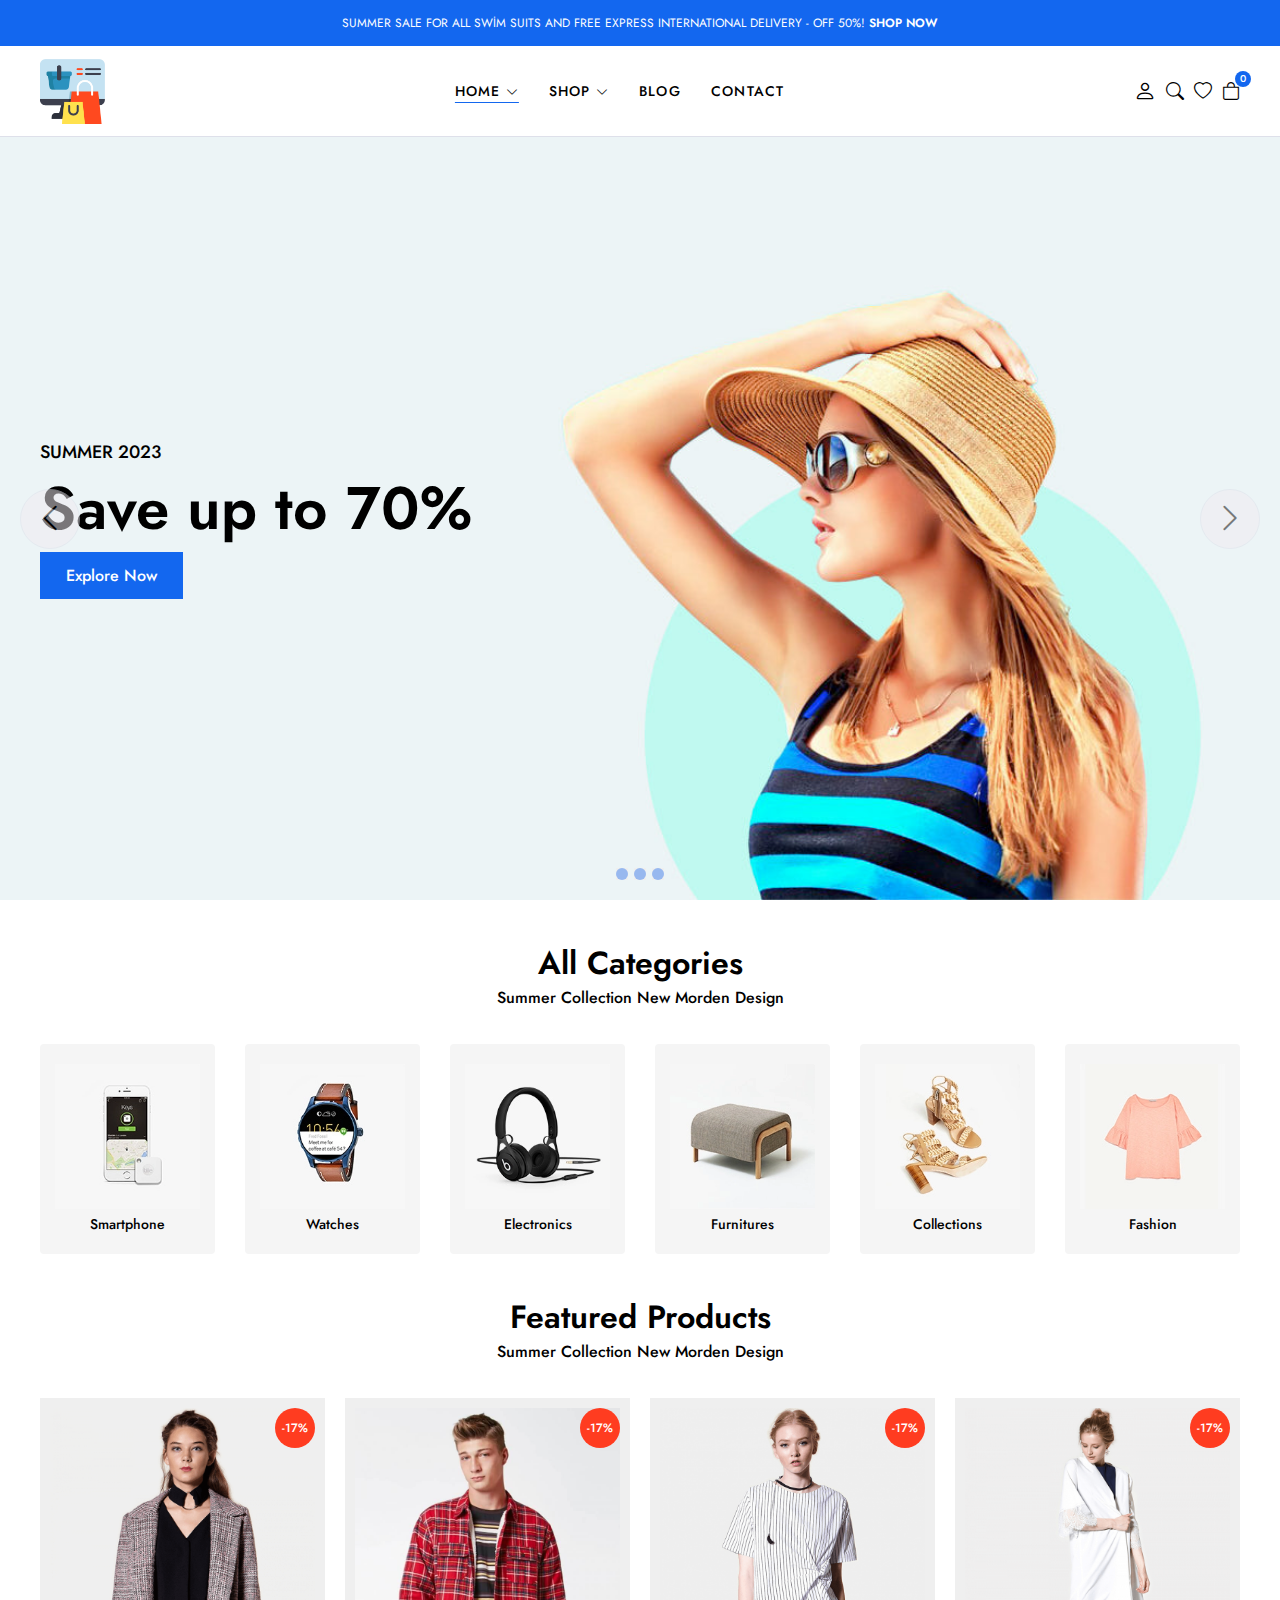
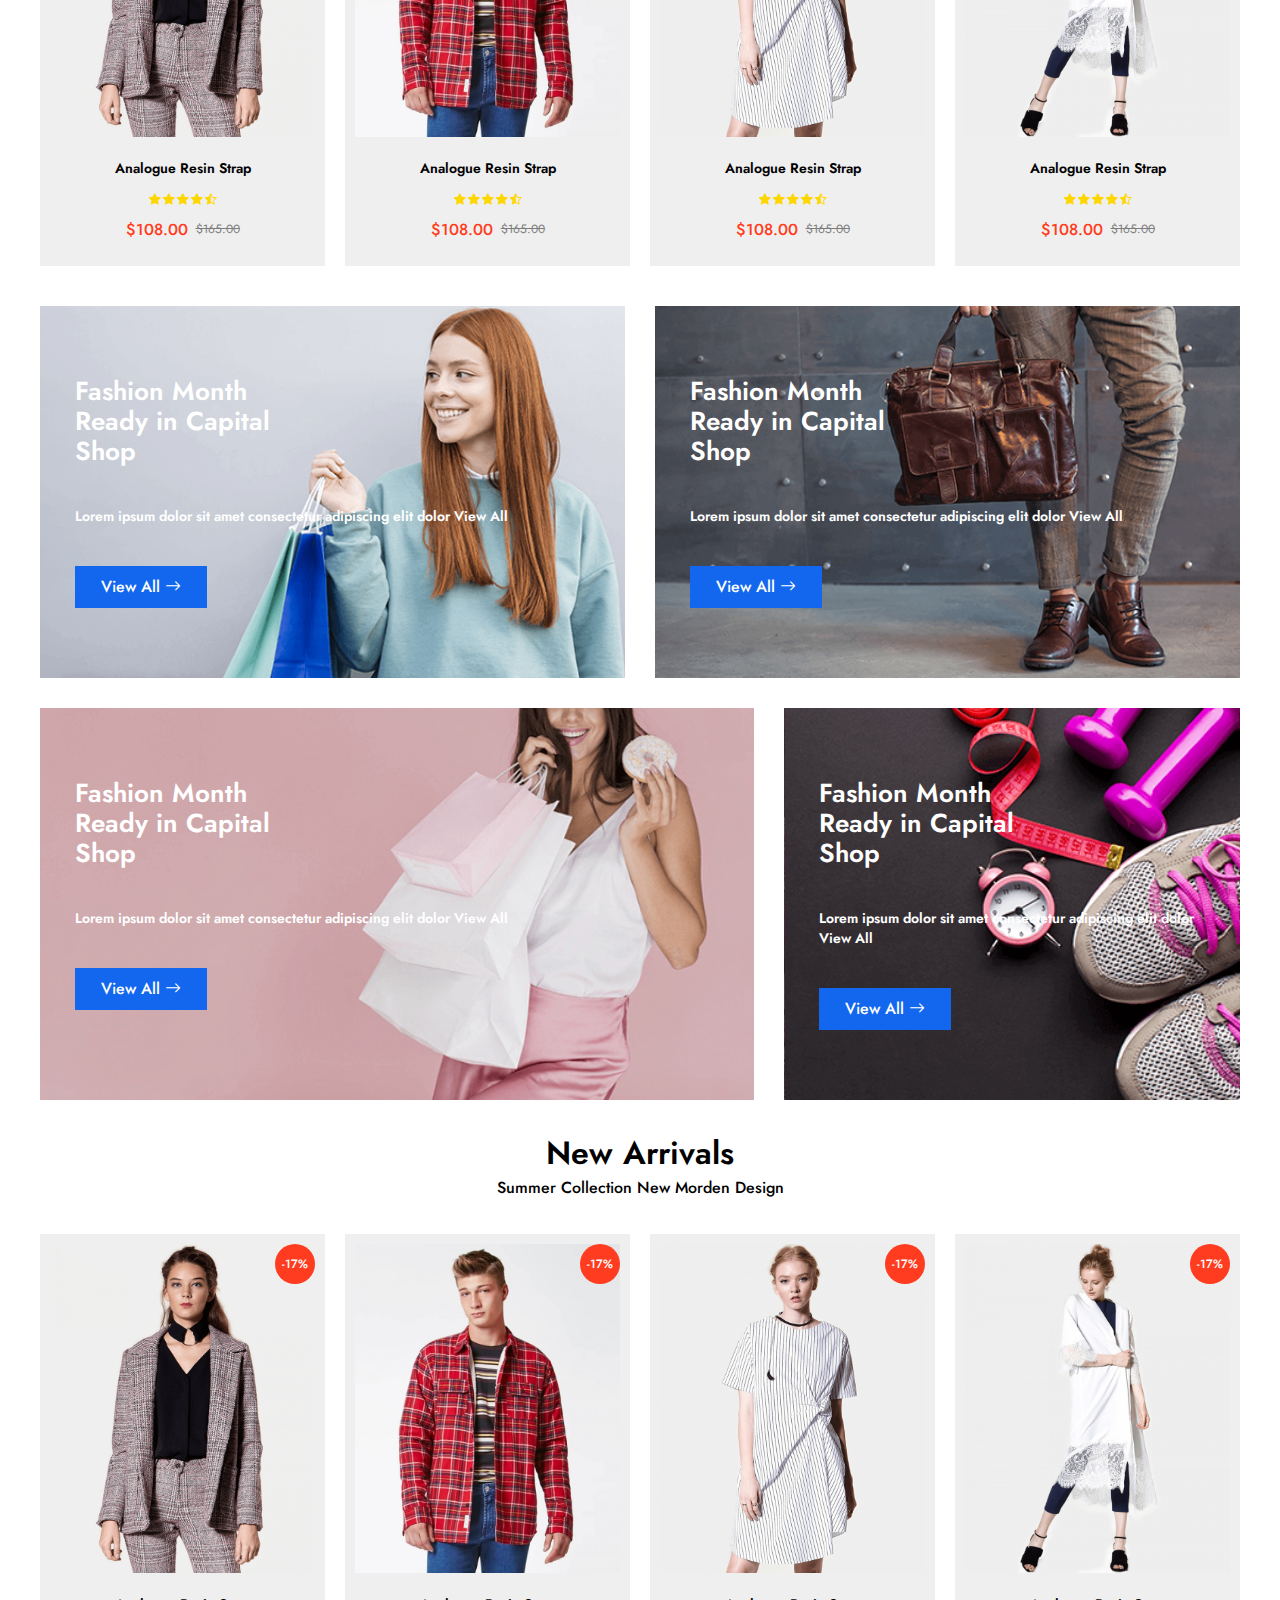
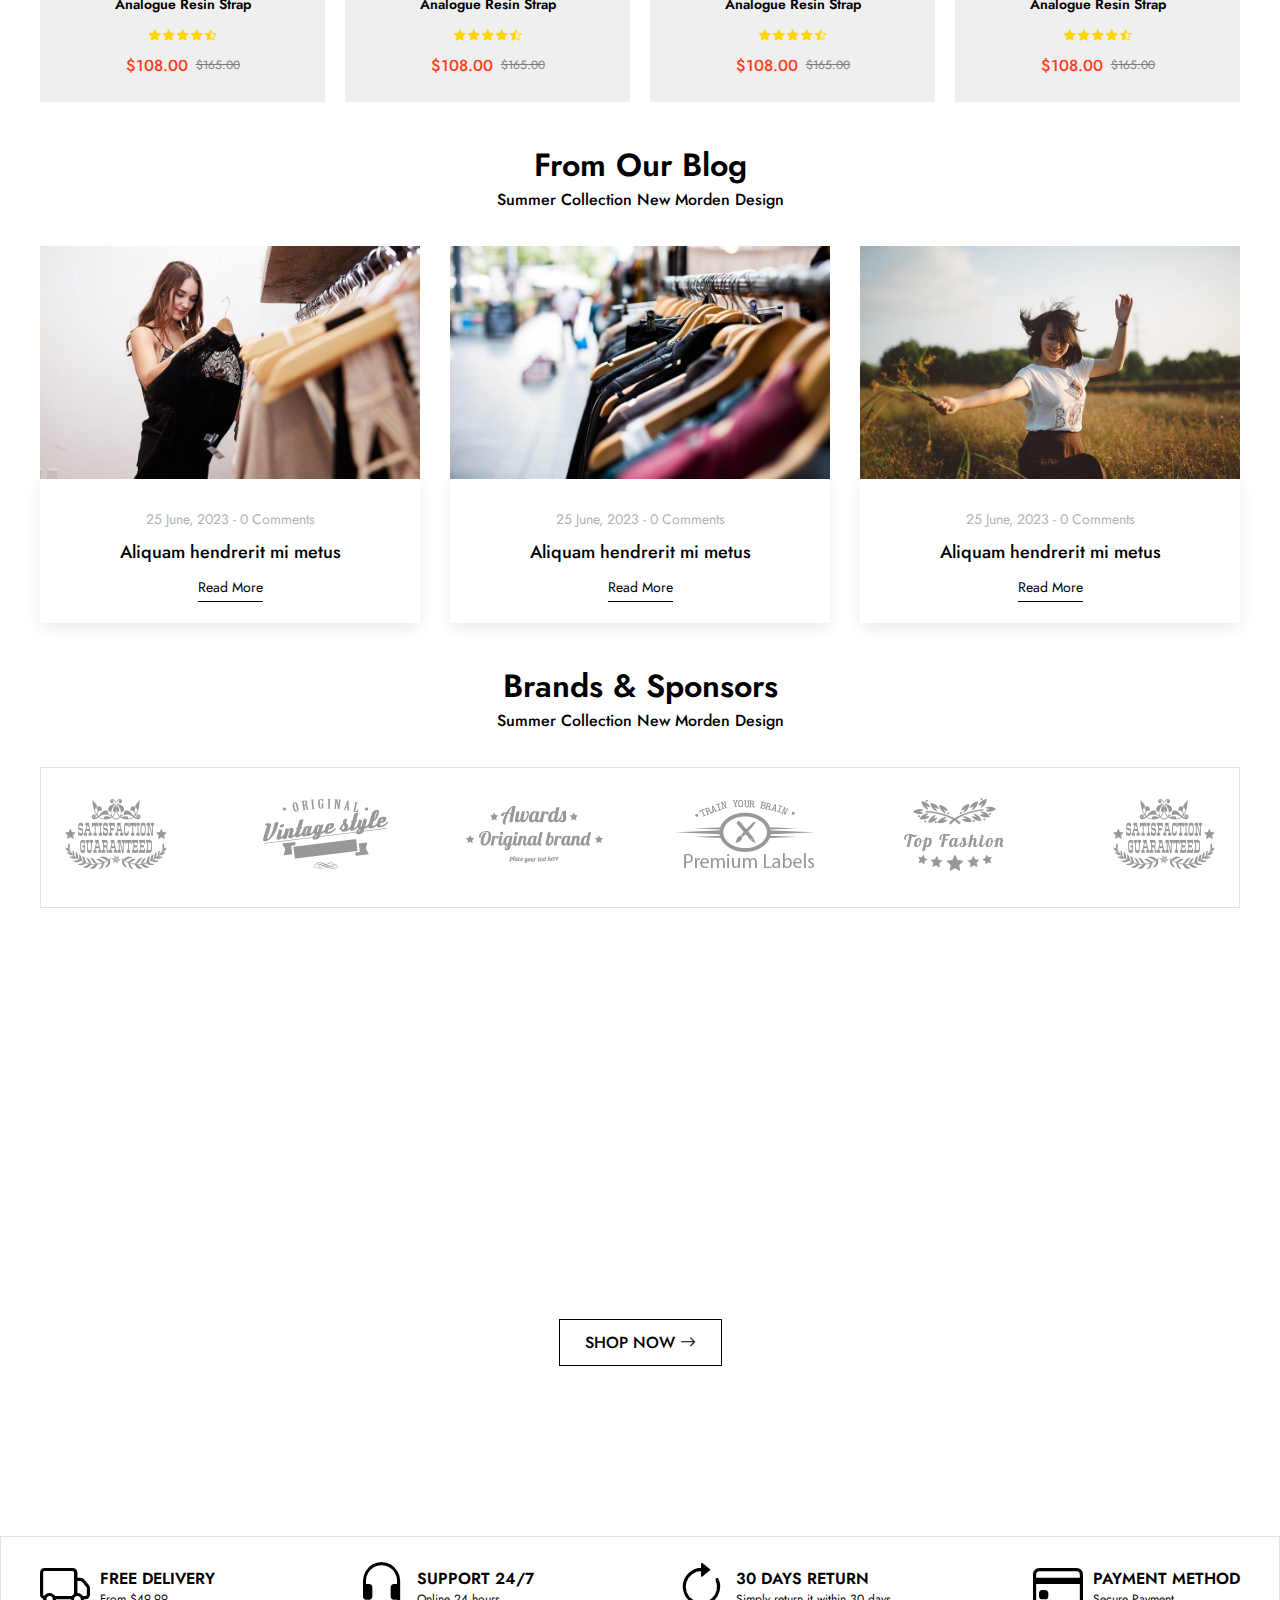
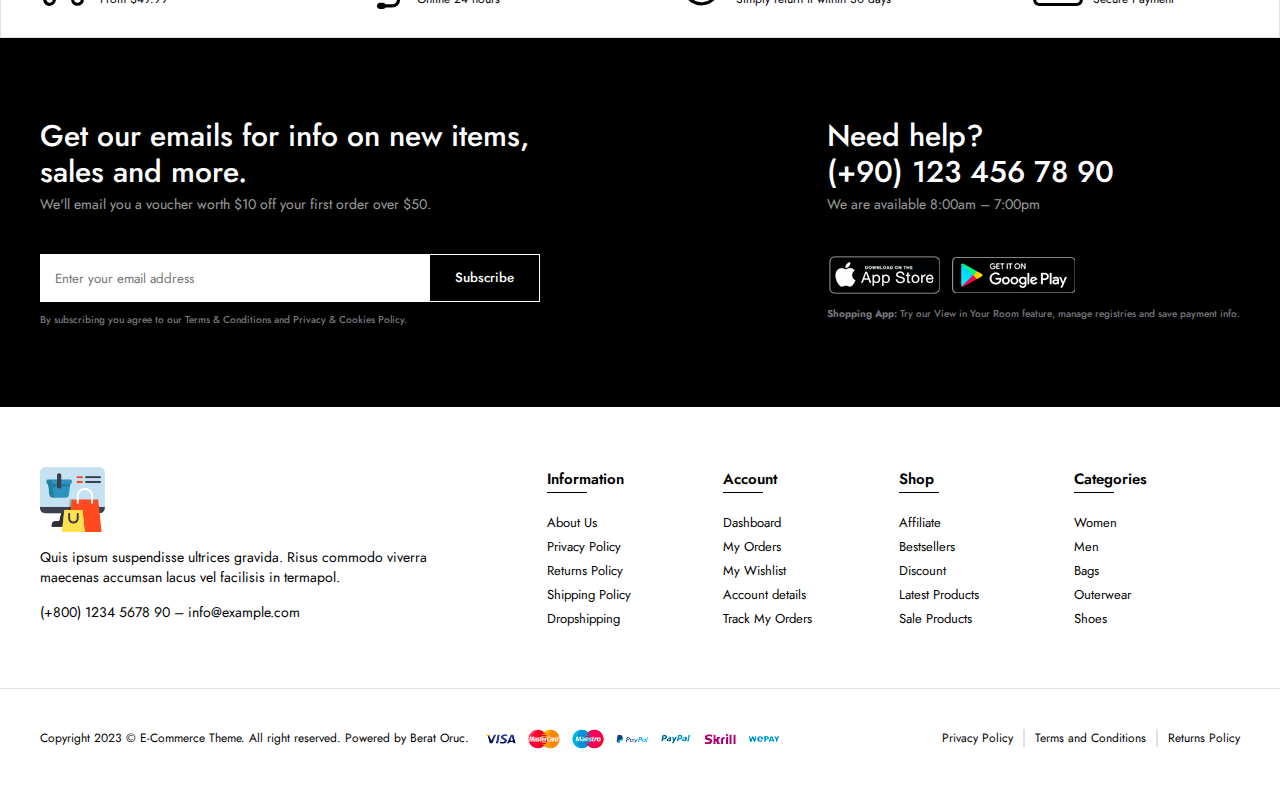
==== index.html @ 1f640909 "html5-css3-javascript" ====
<!DOCTYPE html>
<html lang="en">

<head>
    <meta charset="UTF-8">
    <meta http-equiv="X-UA-Compatible" content="IE=edge">
    <meta name="viewport" content="width=device-width, initial-scale=1.0">
    <title>E-Commerce</title>

    <!-- Boostrap Icons Cdn -->
    <link rel="stylesheet" href="https://cdn.jsdelivr.net/npm/bootstrap-icons@1.10.5/font/bootstrap-icons.css">
    <link rel="stylesheet" href="css/main.css">
</head>

<body>

    <!--! header start -->
    <header>
        <div class="global-notification">
            <p>
                SUMMER SALE FOR ALL SWİM SUITS AND FREE EXPRESS INTERNATIONAL DELIVERY - OFF 50%!

                <a href="#">SHOP NOW</a>
            </p>
        </div>
        <div class="header-row">
            <div class="container">
                <div class="header-wrapper">
                    <div class="header-mobile">
                        <i class="bi bi-list"></i>
                    </div>
                    <div class="header-left">
                        <a href="#" class="logo"><img src="img/logo.png" alt=""></a>
                    </div>

                    <div class="header-center">
                        <nav class="navigation">
                            <ul class="menu-list">
                                <li class="menu-list-item ">
                                    <a href="index.html" class="menu-link active">Home <i
                                            class="bi bi-chevron-down"></i></a>
                                    <div class="menu-dropdown-wrapper">
                                        <ul class="menu-dropdown-content">
                                            <li>
                                                <a href="#">Home Clean</a>
                                            </li>
                                            <li>
                                                <a href="#">Home Collection</a>
                                            </li>
                                            <li>
                                                <a href="#">Home Minimal</a>
                                            </li>
                                            <li>
                                                <a href="#">Home Modern</a>
                                            </li>
                                            <li>
                                                <a href="#">Home Parallax</a>
                                            </li>
                                            <li>
                                                <a href="#">Home Strong</a>
                                            </li>
                                            <li>
                                                <a href="#">Home Style</a>
                                            </li>
                                            <li>
                                                <a href="#">Home Unique</a>
                                            </li>
                                            <li>
                                                <a href="#">Home Rt</a>
                                            </li>
                                        </ul>
                                    </div>
                                </li>
                                <li class="menu-list-item megamenu-wrapper">
                                    <a href="shop.html" class="menu-link">Shop <i class="bi bi-chevron-down"></i></a>
                                    <div class="menu-dropdown-wrapper">
                                        <div class="menu-dropdown-megamenu">
                                            <div class="megamenu-links">
                                                <div class="megamenu-products">
                                                    <h3 class="megamenu-products-title">
                                                        Shop Style
                                                    </h3>
                                                    <ul class="megamenu-menu-list">
                                                        <li>
                                                            <a href="#">Shop Standard</a>
                                                        </li>
                                                        <li>
                                                            <a href="#">Shop Full</a>
                                                        </li>
                                                        <li>
                                                            <a href="#">Shop Onlt Categories</a>
                                                        </li>
                                                        <li>
                                                            <a href="#">Shop Image Categories</a>
                                                        </li>
                                                        <li>
                                                            <a href="#">Shop Sub Categories</a>
                                                        </li>
                                                        <li>
                                                            <a href="#">Shop List</a>
                                                        </li>
                                                        <li>
                                                            <a href="#">Hover Style 1 </a>
                                                        </li>
                                                        <li>
                                                            <a href="#">Hover Style 2</a>
                                                        </li>
                                                        <li>
                                                            <a href="#">Hover Style 3</a>
                                                        </li>
                                                    </ul>
                                                </div>
                                                <div class="megamenu-products">
                                                    <h3 class="megamenu-products-title">
                                                        Filter Layout
                                                    </h3>
                                                    <ul class="megamenu-menu-list">
                                                        <li>
                                                            <a href="#">Sidebar</a>
                                                        </li>
                                                        <li>
                                                            <a href="#">Fiber Side Out</a>
                                                        </li>
                                                        <li>
                                                            <a href="#">Fiber Dropdown</a>
                                                        </li>
                                                        <li>
                                                            <a href="#">Fiber Drawer</a>
                                                        </li>
                                                    </ul>
                                                </div>
                                                <div class="megamenu-products">
                                                    <h3 class="megamenu-products-title">
                                                        Shop Loader

                                                    </h3>
                                                    <ul class="megamenu-menu-list">
                                                        <li>
                                                            <a href="#">Shop Pagination</a>
                                                        </li>
                                                        <li>
                                                            <a href="#">Shop Infinity</a>
                                                        </li>
                                                        <li>
                                                            <a href="#">Shop Load More</a>
                                                        </li>
                                                        <li>
                                                            <a href="#">Cart Modal</a>
                                                        </li>
                                                        <li>
                                                            <a href="#">Cart Drawer</a>
                                                        </li>
                                                        <li>
                                                            <a href="#">Cart Page</a>
                                                        </li>
                                                    </ul>
                                                </div>
                                            </div>
                                            <div class="megamenu-single">
                                                <a href="#">
                                                    <img src="img/mega-menu.jpg" alt="Ürün Görsel">
                                                </a>
                                                <h3 class="megamenu-single-title">JOIN THE LAYERING GANG</h3>
                                                <h4 class="megamenu-single-subtitle">Suspendisse faucibus nunc et
                                                    pellentesque</h4>
                                                <a href="#" class="megamenu-single-button btn btn-sm">Shop Now</a>
                                            </div>
                                        </div>
                                    </div>
                                </li>
                                <li class="menu-list-item">
                                    <a href="blog.html" class="menu-link">Blog</a>

                                </li>
                                <li class="menu-list-item">
                                    <a href="contact.html" class="menu-link">Contact</a>

                                </li>
                            </ul>
                        </nav>
                        <i class="bi-x-circle close-button"></i>
                    </div>

                    <div class="header-right">
                        <div class="header-right-links">
                            <a href="account.html" class="header-account">
                                <i class="bi bi-person"></i>
                            </a>
                            <button class="toggle-button">
                                <i class="bi bi-search"></i>
                            </button>
                            <a href="#">
                                <i class="bi bi-heart"></i>
                            </a>
                            <div class="header-cart">
                                <a href="cart.html" class="header-cart-link">
                                    <i class="bi bi-bag"></i>
                                    <span class="header-cart-count">0</span>
                                </a>
                            </div>
                        </div>
                    </div>
                </div>
            </div>
        </div>
    </header>
    <!--! header end -->

    <!--! modal search start-->
    <div class="modal-search">
        <div class="modal-wrapper">
            <h3 class="modal-title">
                Seacrh for products
            </h3>
            <p class="modal-text">
                Lorem ipsum dolor sit amet consectetur adipisicing elit. Quos, ad.
            </p>
            <form class="search-form">
                <input type="text" placeholder="Search a products">
                <button>
                    <i class="bi bi-search"></i>
                </button>
            </form>
            <div class="search-results">
                <div class="search-heading">
                    <h3>RESULTS FROM PRODUCTS</h3>
                </div>
                <div class="search-content">
                    <div class="results">
                        <a href="#" class="result-item">
                            <img src="img/products/product1/1.png" class="search-thumb" alt="">
                            <div class="search-info">
                                <h4>Analogue Resim Strap</h4>
                                <span class="search-sku">SKU: PD0016</span>
                                <span class="search-price">$100.00</span>
                            </div>
                        </a>
                    </div>
                    <div class="results">
                        <a href="#" class="result-item">
                            <img src="img/products/product2/1.png" class="search-thumb" alt="">
                            <div class="search-info">
                                <h4>Analogue Resim Strap</h4>
                                <span class="search-sku">SKU: PD0016</span>
                                <span class="search-price">$100.00</span>
                            </div>
                        </a>
                    </div>
                </div>
            </div>
            <i class="bi bi-x-circle"></i>
        </div>
    </div>
    <!--! modal search end-->



    <!--! slider start-->
    <section class="slider">
        <div class="slider-elements">

            <div class="slider-item">
                <div class="slider-image">
                    <img src="img/slider/slider1.jpg" alt="" class="img-fluid">
                </div>
                <div class="container">
                    <p class="slider-title">SUMMER 2023</p>
                    <h2 class="slider-heading">Save up to 70%</h2>
                    <a href="#" class="btn btn-lg btn-primary">Explore Now</a>
                </div>
            </div>

            <div class="slider-buttons">
                <button>
                    <i class="bi bi-chevron-left"></i>
                </button>
                <button>
                    <i class="bi bi-chevron-right"></i>
                </button>
            </div>

            <div class="slider-dots">
                <button class="slider-dot">
                    <span></span>
                </button>
                <button class="slider-dot">
                    <span></span>
                </button>
                <button class="slider-dot">
                    <span></span>
                </button>
            </div>
        </div>
    </section>

    <!--! slider end-->


    <!--! categories start-->

    <section class="categories">
        <div class="container">
            <div class="section-title">
                <h2>All Categories</h2>
                <p>Summer Collection New Morden Design</p>
            </div>

            <div>
                <ul class="category-list">
                    <li class="catogory-item">
                        <a href="#">
                            <img src="img/categories/categories1.png" alt="" class="category-image">
                            <span class="category-title">Smartphone</span>
                        </a>
                    </li>
                    <li class="catogory-item">
                        <a href="#">
                            <img src="img/categories/categories2.png" alt="" class="category-image">
                            <span class="category-title">Watches</span>
                        </a>
                    </li>
                    <li class="catogory-item">
                        <a href="#">
                            <img src="img/categories/categories3.png" alt="" class="category-image">
                            <span class="category-title">Electronics</span>
                        </a>
                    </li>
                    <li class="catogory-item">
                        <a href="#">
                            <img src="img/categories/categories4.png" alt="" class="category-image">
                            <span class="category-title">Furnitures</span>
                        </a>
                    </li>
                    <li class="catogory-item">
                        <a href="#">
                            <img src="img/categories/categories5.png" alt="" class="category-image">
                            <span class="category-title">Collections</span>
                        </a>
                    </li>
                    <li class="catogory-item">
                        <a href="#">
                            <img src="img/categories/categories6.png" alt="" class="category-image">
                            <span class="category-title">Fashion</span>
                        </a>
                    </li>
                </ul>

            </div>
        </div>

    </section>

    <!--! categories end-->


    <!--! products start -->
    <section class="products">
        <div class="container">
            <div class="section-title">
                <h2>Featured Products</h2>
                <p>Summer Collection New Morden Design</p>
            </div>
            <div class="product-wrapper">
                <ul class="product-list">

                    <li class="product-item">
                        <div class="product-image">
                            <a href="#">
                                <img src="img/products/product1/1.png" alt="" class="img1">
                                <img src="img/products/product1/2.png" alt="" class="img2">
                            </a>
                        </div>
                        <div class="product-info">
                            <a href="#" class="product-title">Analogue Resin Strap</a>
                            <ul class="product-star">
                                <li>
                                    <i class="bi bi-star-fill"></i>
                                </li>
                                <li>
                                    <i class="bi bi-star-fill"></i>
                                </li>
                                <li>
                                    <i class="bi bi-star-fill"></i>
                                </li>
                                <li>
                                    <i class="bi bi-star-fill"></i>
                                </li>
                                <li>
                                    <i class="bi bi-star-half"></i>
                                </li>
                            </ul>
                            <div class="product-prices">
                                <strong class="new-price">$108.00</strong>
                                <span class="old-price">$165.00</span>
                            </div>
                            <span class="product-discount">
                                -17%
                            </span>
                            <div class="product-links">
                                <button>
                                    <i class="bi bi-basket-fill"></i>
                                </button>
                                <button>
                                    <i class="bi bi-heart-fill"></i>
                                </button>
                                <a href="#">
                                    <i class="bi bi-eye-fill"></i>
                                </a>
                                <a href="#">
                                    <i class="bi bi-share-fill"></i>
                                </a>
                            </div>
                        </div>
                    </li>

                    <li class="product-item">
                        <div class="product-image">
                            <a href="#">
                                <img src="img/products/product2/1.png" alt="" class="img1">
                                <img src="img/products/product2/2.png" alt="" class="img2">
                            </a>
                        </div>
                        <div class="product-info">
                            <a href="#" class="product-title">Analogue Resin Strap</a>
                            <ul class="product-star">
                                <li>
                                    <i class="bi bi-star-fill"></i>
                                </li>
                                <li>
                                    <i class="bi bi-star-fill"></i>
                                </li>
                                <li>
                                    <i class="bi bi-star-fill"></i>
                                </li>
                                <li>
                                    <i class="bi bi-star-fill"></i>
                                </li>
                                <li>
                                    <i class="bi bi-star-half"></i>
                                </li>
                            </ul>
                            <div class="product-prices">
                                <strong class="new-price">$108.00</strong>
                                <span class="old-price">$165.00</span>
                            </div>
                            <span class="product-discount">
                                -17%
                            </span>
                            <div class="product-links">
                                <button>
                                    <i class="bi bi-basket-fill"></i>
                                </button>
                                <button>
                                    <i class="bi bi-heart-fill"></i>
                                </button>
                                <a href="#">
                                    <i class="bi bi-eye-fill"></i>
                                </a>
                                <a href="#">
                                    <i class="bi bi-share-fill"></i>
                                </a>
                            </div>
                        </div>
                    </li>

                    <li class="product-item">
                        <div class="product-image">
                            <a href="#">
                                <img src="img/products/product3/1.png" alt="" class="img1">
                                <img src="img/products/product3/2.png" alt="" class="img2">
                            </a>
                        </div>
                        <div class="product-info">
                            <a href="#" class="product-title">Analogue Resin Strap</a>
                            <ul class="product-star">
                                <li>
                                    <i class="bi bi-star-fill"></i>
                                </li>
                                <li>
                                    <i class="bi bi-star-fill"></i>
                                </li>
                                <li>
                                    <i class="bi bi-star-fill"></i>
                                </li>
                                <li>
                                    <i class="bi bi-star-fill"></i>
                                </li>
                                <li>
                                    <i class="bi bi-star-half"></i>
                                </li>
                            </ul>
                            <div class="product-prices">
                                <strong class="new-price">$108.00</strong>
                                <span class="old-price">$165.00</span>
                            </div>
                            <span class="product-discount">
                                -17%
                            </span>
                            <div class="product-links">
                                <button>
                                    <i class="bi bi-basket-fill"></i>
                                </button>
                                <button>
                                    <i class="bi bi-heart-fill"></i>
                                </button>
                                <a href="#">
                                    <i class="bi bi-eye-fill"></i>
                                </a>
                                <a href="#">
                                    <i class="bi bi-share-fill"></i>
                                </a>
                            </div>
                        </div>
                    </li>

                    <li class="product-item">
                        <div class="product-image">
                            <a href="#">
                                <img src="img/products/product4/1.png" alt="" class="img1">
                                <img src="img/products/product4/2.png" alt="" class="img2">
                            </a>
                        </div>
                        <div class="product-info">
                            <a href="#" class="product-title">Analogue Resin Strap</a>
                            <ul class="product-star">
                                <li>
                                    <i class="bi bi-star-fill"></i>
                                </li>
                                <li>
                                    <i class="bi bi-star-fill"></i>
                                </li>
                                <li>
                                    <i class="bi bi-star-fill"></i>
                                </li>
                                <li>
                                    <i class="bi bi-star-fill"></i>
                                </li>
                                <li>
                                    <i class="bi bi-star-half"></i>
                                </li>
                            </ul>
                            <div class="product-prices">
                                <strong class="new-price">$108.00</strong>
                                <span class="old-price">$165.00</span>
                            </div>
                            <span class="product-discount">
                                -17%
                            </span>
                            <div class="product-links">
                                <button>
                                    <i class="bi bi-basket-fill"></i>
                                </button>
                                <button>
                                    <i class="bi bi-heart-fill"></i>
                                </button>
                                <a href="#">
                                    <i class="bi bi-eye-fill"></i>
                                </a>
                                <a href="#">
                                    <i class="bi bi-share-fill"></i>
                                </a>
                            </div>
                        </div>
                    </li>



                </ul>
            </div>
        </div>

    </section>

    <!--! products end -->


    <!--! campiagns start-->

    <section class="campaigns">
        <div class="container">
            <div class="campaigns-wrapper">

                <div class="campaign-item">
                    <h3 class="campaign-title">Fashion Month <br>
                        Ready in Capital <br>
                        Shop</h3>
                    <p class="campaign-desc">Lorem ipsum dolor sit amet consectetur adipiscing elit dolor

                        View All </p>
                    <a href="#" class="btn btn-primary">
                        View All
                        <i class="bi bi-arrow-right"></i>
                    </a>
                </div>

                <div class="campaign-item">
                    <h3 class="campaign-title">Fashion Month <br>
                        Ready in Capital <br>
                        Shop</h3>
                    <p class="campaign-desc">Lorem ipsum dolor sit amet consectetur adipiscing elit dolor

                        View All </p>
                    <a href="#" class="btn btn-primary">
                        View All
                        <i class="bi bi-arrow-right"></i>
                    </a>
                </div>

            </div>

            <div class="campaigns-wrapper">

                <div class="campaign-item">
                    <h3 class="campaign-title">Fashion Month <br>
                        Ready in Capital <br>
                        Shop</h3>
                    <p class="campaign-desc">Lorem ipsum dolor sit amet consectetur adipiscing elit dolor

                        View All </p>
                    <a href="#" class="btn btn-primary">
                        View All
                        <i class="bi bi-arrow-right"></i>
                    </a>
                </div>

                <div class="campaign-item">
                    <h3 class="campaign-title">Fashion Month <br>
                        Ready in Capital <br>
                        Shop</h3>
                    <p class="campaign-desc">Lorem ipsum dolor sit amet consectetur adipiscing elit dolor

                        View All </p>
                    <a href="#" class="btn btn-primary">
                        View All
                        <i class="bi bi-arrow-right"></i>
                    </a>
                </div>

            </div>
        </div>
    </section>

    <!--! campiagns end-->


    <!--! new arrivals start -->
    <section class="products">
        <div class="container">
            <div class="section-title">
                <h2>New Arrivals</h2>
                <p>Summer Collection New Morden Design</p>
            </div>
            <div class="product-wrapper">
                <ul class="product-list">

                    <li class="product-item">
                        <div class="product-image">
                            <a href="#">
                                <img src="img/products/product1/1.png" alt="" class="img1">
                                <img src="img/products/product1/2.png" alt="" class="img2">
                            </a>
                        </div>
                        <div class="product-info">
                            <a href="#" class="product-title">Analogue Resin Strap</a>
                            <ul class="product-star">
                                <li>
                                    <i class="bi bi-star-fill"></i>
                                </li>
                                <li>
                                    <i class="bi bi-star-fill"></i>
                                </li>
                                <li>
                                    <i class="bi bi-star-fill"></i>
                                </li>
                                <li>
                                    <i class="bi bi-star-fill"></i>
                                </li>
                                <li>
                                    <i class="bi bi-star-half"></i>
                                </li>
                            </ul>
                            <div class="product-prices">
                                <strong class="new-price">$108.00</strong>
                                <span class="old-price">$165.00</span>
                            </div>
                            <span class="product-discount">
                                -17%
                            </span>
                            <div class="product-links">
                                <button>
                                    <i class="bi bi-basket-fill"></i>
                                </button>
                                <button>
                                    <i class="bi bi-heart-fill"></i>
                                </button>
                                <a href="#">
                                    <i class="bi bi-eye-fill"></i>
                                </a>
                                <a href="#">
                                    <i class="bi bi-share-fill"></i>
                                </a>
                            </div>
                        </div>
                    </li>

                    <li class="product-item">
                        <div class="product-image">
                            <a href="#">
                                <img src="img/products/product2/1.png" alt="" class="img1">
                                <img src="img/products/product2/2.png" alt="" class="img2">
                            </a>
                        </div>
                        <div class="product-info">
                            <a href="#" class="product-title">Analogue Resin Strap</a>
                            <ul class="product-star">
                                <li>
                                    <i class="bi bi-star-fill"></i>
                                </li>
                                <li>
                                    <i class="bi bi-star-fill"></i>
                                </li>
                                <li>
                                    <i class="bi bi-star-fill"></i>
                                </li>
                                <li>
                                    <i class="bi bi-star-fill"></i>
                                </li>
                                <li>
                                    <i class="bi bi-star-half"></i>
                                </li>
                            </ul>
                            <div class="product-prices">
                                <strong class="new-price">$108.00</strong>
                                <span class="old-price">$165.00</span>
                            </div>
                            <span class="product-discount">
                                -17%
                            </span>
                            <div class="product-links">
                                <button>
                                    <i class="bi bi-basket-fill"></i>
                                </button>
                                <button>
                                    <i class="bi bi-heart-fill"></i>
                                </button>
                                <a href="#">
                                    <i class="bi bi-eye-fill"></i>
                                </a>
                                <a href="#">
                                    <i class="bi bi-share-fill"></i>
                                </a>
                            </div>
                        </div>
                    </li>

                    <li class="product-item">
                        <div class="product-image">
                            <a href="#">
                                <img src="img/products/product3/1.png" alt="" class="img1">
                                <img src="img/products/product3/2.png" alt="" class="img2">
                            </a>
                        </div>
                        <div class="product-info">
                            <a href="#" class="product-title">Analogue Resin Strap</a>
                            <ul class="product-star">
                                <li>
                                    <i class="bi bi-star-fill"></i>
                                </li>
                                <li>
                                    <i class="bi bi-star-fill"></i>
                                </li>
                                <li>
                                    <i class="bi bi-star-fill"></i>
                                </li>
                                <li>
                                    <i class="bi bi-star-fill"></i>
                                </li>
                                <li>
                                    <i class="bi bi-star-half"></i>
                                </li>
                            </ul>
                            <div class="product-prices">
                                <strong class="new-price">$108.00</strong>
                                <span class="old-price">$165.00</span>
                            </div>
                            <span class="product-discount">
                                -17%
                            </span>
                            <div class="product-links">
                                <button>
                                    <i class="bi bi-basket-fill"></i>
                                </button>
                                <button>
                                    <i class="bi bi-heart-fill"></i>
                                </button>
                                <a href="#">
                                    <i class="bi bi-eye-fill"></i>
                                </a>
                                <a href="#">
                                    <i class="bi bi-share-fill"></i>
                                </a>
                            </div>
                        </div>
                    </li>

                    <li class="product-item">
                        <div class="product-image">
                            <a href="#">
                                <img src="img/products/product4/1.png" alt="" class="img1">
                                <img src="img/products/product4/2.png" alt="" class="img2">
                            </a>
                        </div>
                        <div class="product-info">
                            <a href="#" class="product-title">Analogue Resin Strap</a>
                            <ul class="product-star">
                                <li>
                                    <i class="bi bi-star-fill"></i>
                                </li>
                                <li>
                                    <i class="bi bi-star-fill"></i>
                                </li>
                                <li>
                                    <i class="bi bi-star-fill"></i>
                                </li>
                                <li>
                                    <i class="bi bi-star-fill"></i>
                                </li>
                                <li>
                                    <i class="bi bi-star-half"></i>
                                </li>
                            </ul>
                            <div class="product-prices">
                                <strong class="new-price">$108.00</strong>
                                <span class="old-price">$165.00</span>
                            </div>
                            <span class="product-discount">
                                -17%
                            </span>
                            <div class="product-links">
                                <button>
                                    <i class="bi bi-basket-fill"></i>
                                </button>
                                <button>
                                    <i class="bi bi-heart-fill"></i>
                                </button>
                                <a href="#">
                                    <i class="bi bi-eye-fill"></i>
                                </a>
                                <a href="#">
                                    <i class="bi bi-share-fill"></i>
                                </a>
                            </div>
                        </div>
                    </li>



                </ul>
            </div>
        </div>

    </section>

    <!--! new arrivals end -->


    <!--! blogs start-->
    <section class="blogs">
        <div class="container">
            <div class="section-title">
                <h2>From Our Blog</h2>
                <p>Summer Collection New Morden Design</p>
            </div>
            <ul class="blog-list">

                <li class="blog-item">
                    <a href="#" class="blog-image">
                        <img src="img/blogs/blog1.jpg" alt="">
                    </a>
                    <div class="blog-info">
                        <div class="blog-info-top">
                            <span>25 June, 2023 </span>
                            -
                            <span>0 Comments</span>
                        </div>
                        <div class="blog-info-center">
                            <a href="#">Aliquam hendrerit mi metus</a>
                        </div>
                        <div class="blog-info-bottom">
                            <a href="#">
                                Read More
                            </a>
                        </div>
                    </div>
                </li>

                <li class="blog-item">
                    <a href="#" class="blog-image">
                        <img src="img/blogs/blog2.jpg" alt="">
                    </a>
                    <div class="blog-info">
                        <div class="blog-info-top">
                            <span>25 June, 2023 </span>
                            -
                            <span>0 Comments</span>
                        </div>
                        <div class="blog-info-center">
                            <a href="#">Aliquam hendrerit mi metus</a>
                        </div>
                        <div class="blog-info-bottom">
                            <a href="#">
                                Read More
                            </a>
                        </div>
                    </div>
                </li>

                <li class="blog-item">
                    <a href="#" class="blog-image">
                        <img src="img/blogs/blog3.jpg" alt="">
                    </a>
                    <div class="blog-info">
                        <div class="blog-info-top">
                            <span>25 June, 2023 </span>
                            -
                            <span>0 Comments</span>
                        </div>
                        <div class="blog-info-center">
                            <a href="#">Aliquam hendrerit mi metus</a>
                        </div>
                        <div class="blog-info-bottom">
                            <a href="#">
                                Read More
                            </a>
                        </div>
                    </div>
                </li>
            </ul>

        </div>
    </section>
    <!--! blogs end-->


    <!--! brands start-->
    <section class="brands">
        <div class="container">
            <div class="section-title">
                <h2>Brands & Sponsors</h2>
                <p>Summer Collection New Morden Design</p>
            </div>
            <ul class="brand-list">
                <li class="brand-item">
                    <a href="#">
                        <img src="img/brands/brand1.png" alt="">
                    </a>
                </li>
                <li class="brand-item">
                    <a href="#">
                        <img src="img/brands/brand2.png" alt="">
                    </a>
                </li>
                <li class="brand-item">
                    <a href="#">
                        <img src="img/brands/brand3.png" alt="">
                    </a>
                </li>
                <li class="brand-item">
                    <a href="#">
                        <img src="img/brands/brand4.png" alt="">
                    </a>
                </li>
                <li class="brand-item">
                    <a href="#">
                        <img src="img/brands/brand5.png" alt="">
                    </a>
                </li>
                <li class="brand-item">
                    <a href="#">
                        <img src="img/brands/brand1.png" alt="">
                    </a>
                </li>
            </ul>
        </div>
    </section>
    <!--! brands end-->

    <!--! campain single start-->
    <section class="campaign-single">
        <div class="container">
            <div class="campaign-wrapper">
                <h2>New Season Sale</h2>
                <strong>40% OFF</strong>
                <span></span>
                <a href="#" class="btn btn-lg">SHOP NOW
                    <i class="bi bi-arrow-right"></i>
                </a>
            </div>
        </div>
    </section>
    <!--! campain single end-->

    <!--! policy start -->
    <section class="policy">
        <div class="container">
            <ul class="policy-list">
                <li class="policy-item">
                    <i class="bi bi-truck"></i>
                    <div class="policy-texts">
                        <strong>FREE DELIVERY</strong>
                        <span>From $49.99</span>
                    </div>
                </li>
                <li class="policy-item">
                    <i class="bi bi-headset"></i>
                    <div class="policy-texts">
                        <strong>SUPPORT 24/7</strong>
                        <span>Online 24 hours</span>
                    </div>
                </li>
                <li class="policy-item">
                    <i class="bi bi-arrow-clockwise"></i>
                    <div class="policy-texts">
                        <strong>30 DAYS RETURN</strong>
                        <span>Simply return it within 30 days</span>
                    </div>
                </li>
                <li class="policy-item">
                    <i class="bi bi-credit-card"></i>
                    <div class="policy-texts">
                        <strong>PAYMENT METHOD</strong>
                        <span>Secure Payment</span>
                    </div>
                </li>
            </ul>
        </div>
    </section>
    <!--! policy end -->


    <!--! footer start-->
    <footer class="footer">
        <div class="subscribe-row">
            <div class="container">
                <div class="footer-row-wrapper">
                    <div class="footer-subscribe-wrapper">
                        <div class="footer-subscribe">
                            <div class="footer-subscribe-top">
                                <h3 class="subscribe-title">Get our emails for info on new items, sales and more.
                                </h3>
                                <p class="subscribe-desc">We'll email you a voucher worth $10 off your first order over
                                    $50.</p>
                            </div>
                            <div class="footer-subscribe-bottom">
                                <form>
                                    <input type="text" placeholder="Enter your email address">
                                    <button class="btn">Subscribe</button>
                                </form>
                                <div class="privacy-text">
                                    By subscribing you agree to our <a href="#">Terms & Conditions and Privacy & Cookies
                                        Policy.</a>
                                </div>
                            </div>
                        </div>
                    </div>
                    <div class="footer-contact-wrapper">
                        <div class="footer-contact-top">
                            <h3 class="contact-title">Need help? <br>
                                (+90) 123 456 78 90</h3>
                            <p class="contact-desc">We are available 8:00am – 7:00pm</p>
                        </div>
                        <div class="footer-contact-bottom">
                            <div class="dowload-app">
                                <a href="#">
                                    <img src="img/footer/app-store.png" alt="">
                                </a>
                                <a href="#">
                                    <img src="img/footer/google-play.png" alt="">
                                </a>
                            </div>
                            <p class="privacy-text">
                                <strong> Shopping App:</strong> Try our View in Your Room feature, manage registries and
                                save payment
                                info.
                            </p>
                        </div>
                    </div>
                </div>
            </div>
        </div>
        <div class="widgets-row">
            <div class="container">
                <div class="footer-widgets">
                    <div class="brand-info">
                        <div class="footer-logo">
                            <a href="#" class="logo"><img src="img/logo.png" alt=""></a>
                        </div>
                        <div class="footer-desc">
                            Quis ipsum suspendisse ultrices gravida. Risus commodo viverra maecenas accumsan lacus vel
                            facilisis in termapol.
                        </div>
                        <div class="footer-contact">
                            <p>
                                <a href="tel:555 555 55 25">(+800) 1234 5678 90</a> –
                                <a href="mailto:info@example.com">info@example.com</a>
                            </p>
                        </div>
                    </div>
                    <div class="widget-nav-menu">
                        <h4>Information</h4>
                        <ul class="menu-list">
                            <li>
                                <a href="#">About Us</a>
                            </li>
                            <li>
                                <a href="#">Privacy Policy</a>
                            </li>
                            <li>
                                <a href="#">Returns Policy</a>
                            </li>
                            <li>
                                <a href="#">Shipping Policy</a>
                            </li>
                            <li>
                                <a href="#">Dropshipping</a>
                            </li>
                        </ul>
                    </div>
                    <div class="widget-nav-menu">
                        <h4>Account</h4>
                        <ul class="menu-list">
                            <li>
                                <a href="#">Dashboard</a>
                            </li>
                            <li>
                                <a href="#">My Orders</a>
                            </li>
                            <li>
                                <a href="#">My Wishlist</a>
                            </li>
                            <li>
                                <a href="#">Account details</a>
                            </li>
                            <li>
                                <a href="#">Track My Orders</a>
                            </li>
                        </ul>
                    </div>
                    <div class="widget-nav-menu">
                        <h4>Shop</h4>
                        <ul class="menu-list">
                            <li>
                                <a href="#">Affiliate</a>
                            </li>
                            <li>
                                <a href="#">Bestsellers</a>
                            </li>
                            <li>
                                <a href="#">Discount</a>
                            </li>
                            <li>
                                <a href="#">Latest Products</a>
                            </li>
                            <li>
                                <a href="#">Sale Products</a>
                            </li>
                        </ul>
                    </div>
                    <div class="widget-nav-menu">
                        <h4>Categories</h4>
                        <ul class="menu-list">
                            <li>
                                <a href="#">Women</a>
                            </li>
                            <li>
                                <a href="#">Men</a>
                            </li>
                            <li>
                                <a href="#">Bags</a>
                            </li>
                            <li>
                                <a href="#">Outerwear</a>
                            </li>
                            <li>
                                <a href="#">Shoes</a>
                            </li>
                        </ul>
                    </div>
                </div>
            </div>
        </div>
        <div class="copyright-row">
            <div class="container">
                <div class="footer-copyright">
                    <div class="site-copyright">
                        <p>Copyright 2023 © E-Commerce Theme. All right reserved. Powered by Berat Oruc.</p>
                    </div>
                    <a href="#">
                        <img src="img/footer/cards.png" alt="">
                    </a>
                    <div class="footer-menu">
                        <ul class="footer-menu-list">
                            <li class="list-item">
                                <a href="#">Privacy Policy</a>
                            </li>
                            <li class="list-item">
                                <a href="#">Terms and Conditions</a>
                            </li>
                            <li class="list-item">
                                <a href="#">Returns Policy</a>
                            </li>
                        </ul>
                    </div>
                </div>
            </div>
        </div>
    </footer>
    <!--! footer end-->




</body>

</html>
---- css/main.css ----
/*! global css*/
@import url(base.css);

/*! layout css*/
@import url(layout/header.css);
@import url(layout/footer.css);

/*! components*/
@import url(components/modal-search.css);
@import url(components/slider.css);
@import url(components/category-item.css);
@import url(components/product-item.css);
@import url(components/campaign-item.css);
@import url(components/blogs.css);
@import url(components/campain-single.css);

/*! pages*/
@import url(pages/home.css);
@import url(pages/contact.css);
@import url(pages/account.css);
@import url(pages/cart.css);
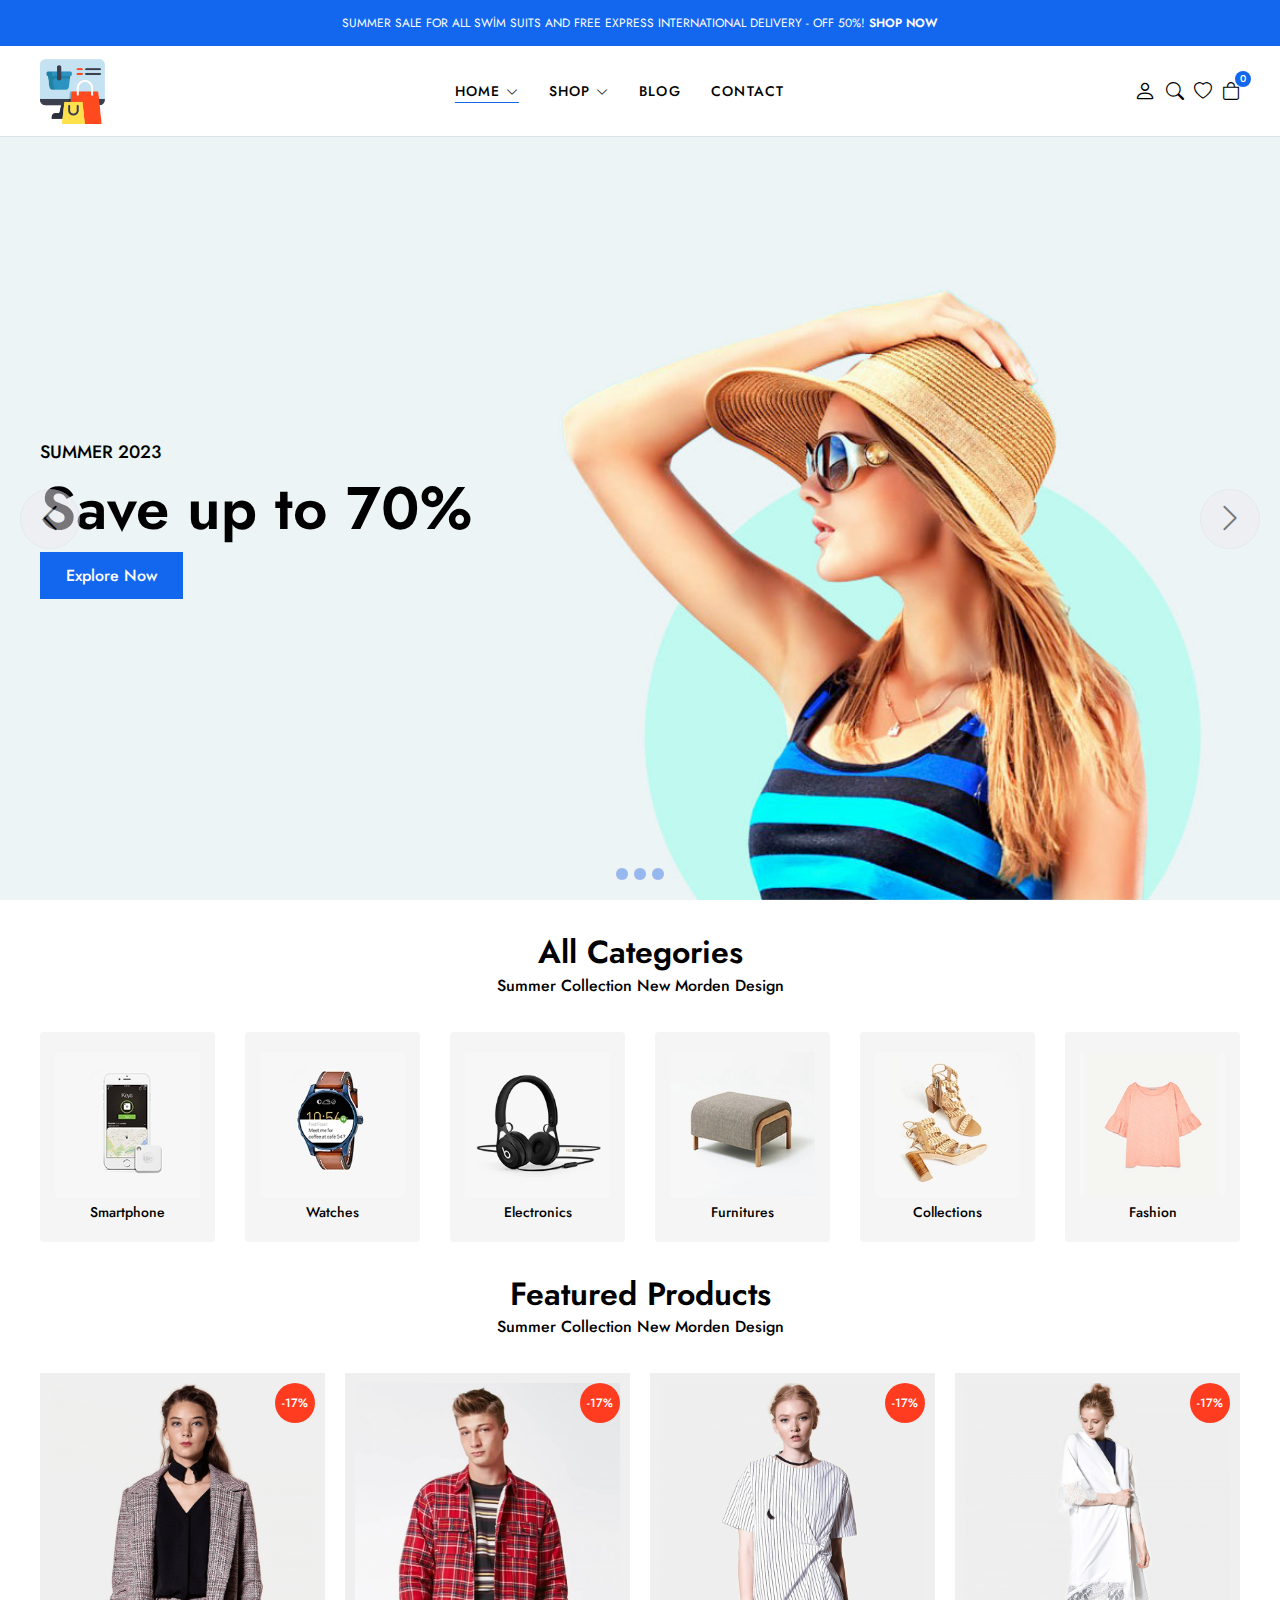
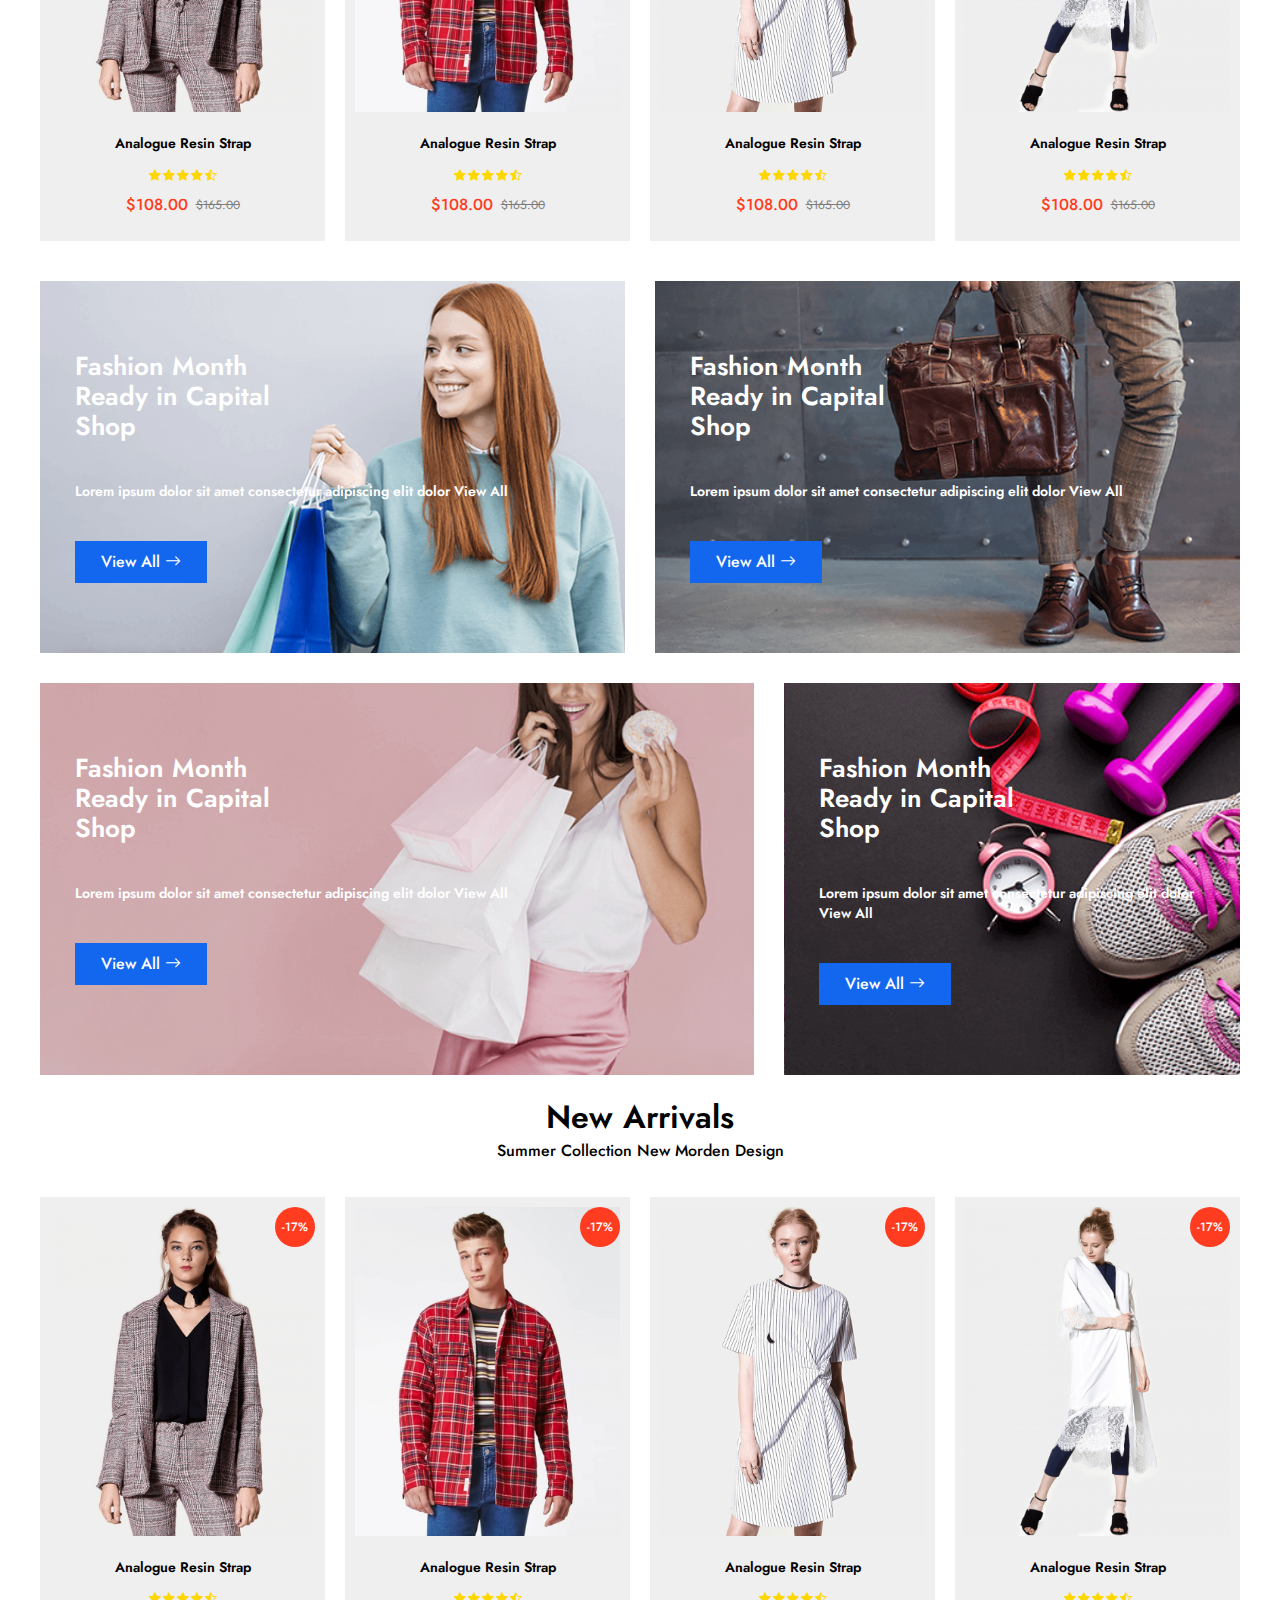
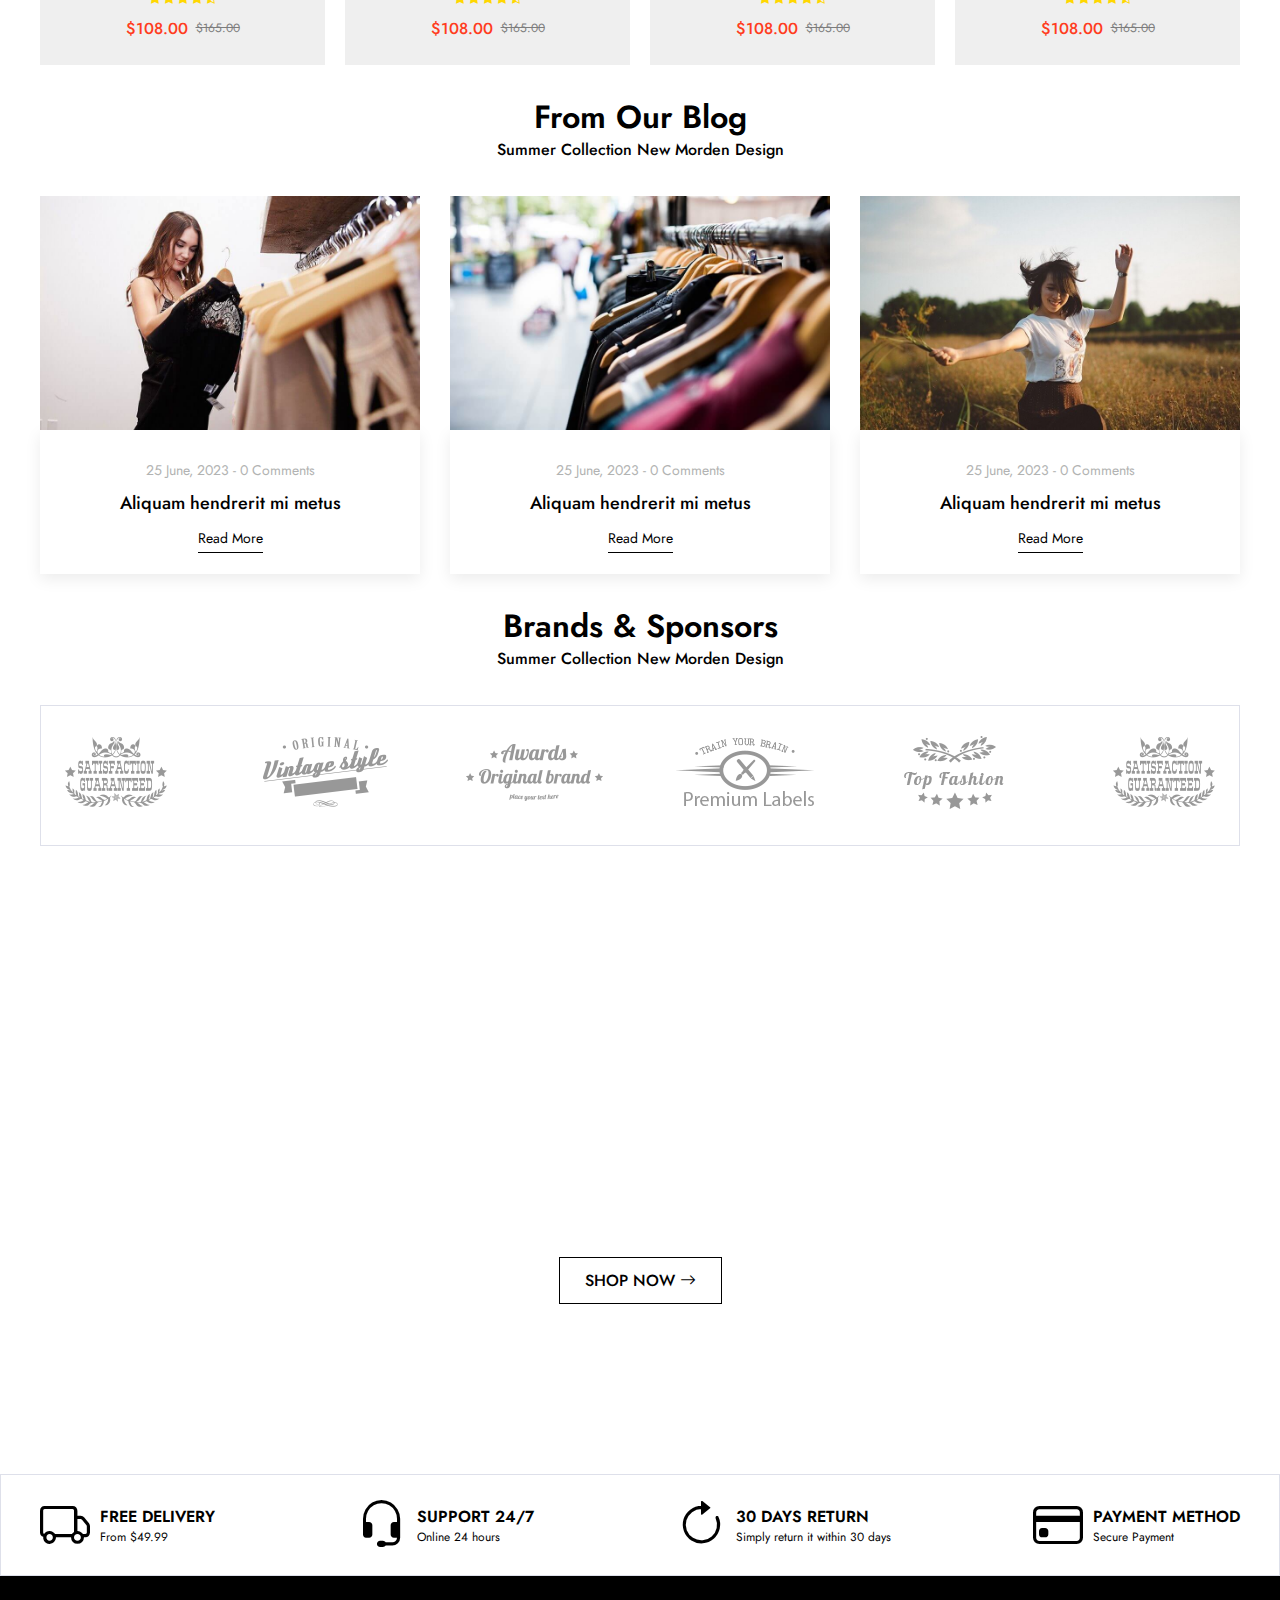
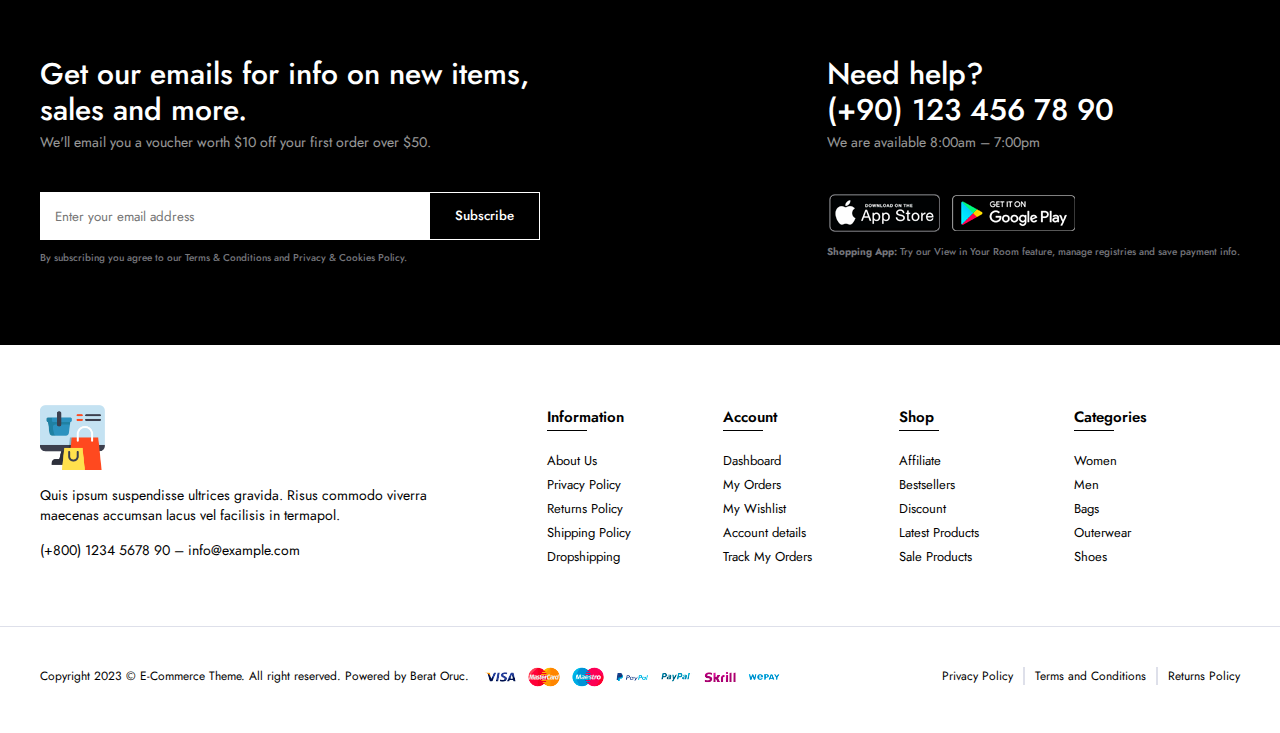
==== commit 402f329e: "blog html-css" ====
--- a/index.html
+++ b/index.html
@@ -253,8 +253,6 @@
     </div>
     <!--! modal search end-->
 
-
-
     <!--! slider start-->
     <section class="slider">
         <div class="slider-elements">
--- a/css/main.css
+++ b/css/main.css
@@ -13,9 +13,16 @@
 @import url(components/campaign-item.css);
 @import url(components/blogs.css);
 @import url(components/campain-single.css);
+@import url(components/single-product/breadcrumb.css);
+@import url(components/single-product/product-gallery.css);
+@import url(components/single-product/product-info.css);
+@import url(components/single-product/product-tabs.css);
+@import url(components/reviews.css);
 
 /*! pages*/
 @import url(pages/home.css);
 @import url(pages/contact.css);
 @import url(pages/account.css);
 @import url(pages/cart.css);
+@import url(pages/single-product.css);
+@import url(pages/blog.css);
